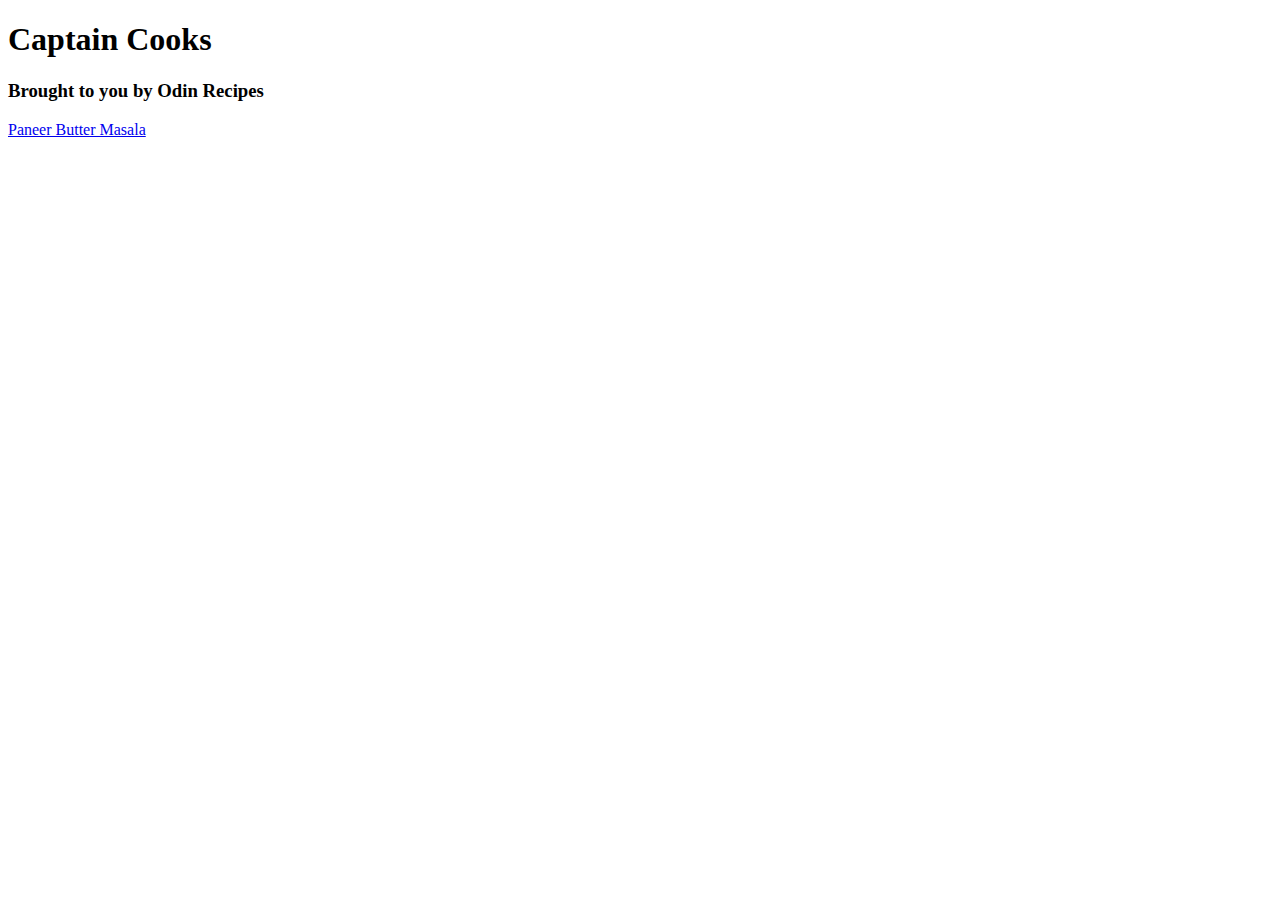
==== index.html @ b4a11d23 "Edit README.md and index.html" ====
<!DOCTYPE html>
<html>
    <head>
        <meta charset="UTF-8">
        <title>Captain Cooks</title>
    </head>

    <body>
        <h1>Captain Cooks</h1>
        <h3>Brought to you by Odin Recipes</h3>
        <a href="/home/captainnemo/repos/odin-recipes/recipes/curry.html">Paneer Butter Masala</a>
    </body>
</html>
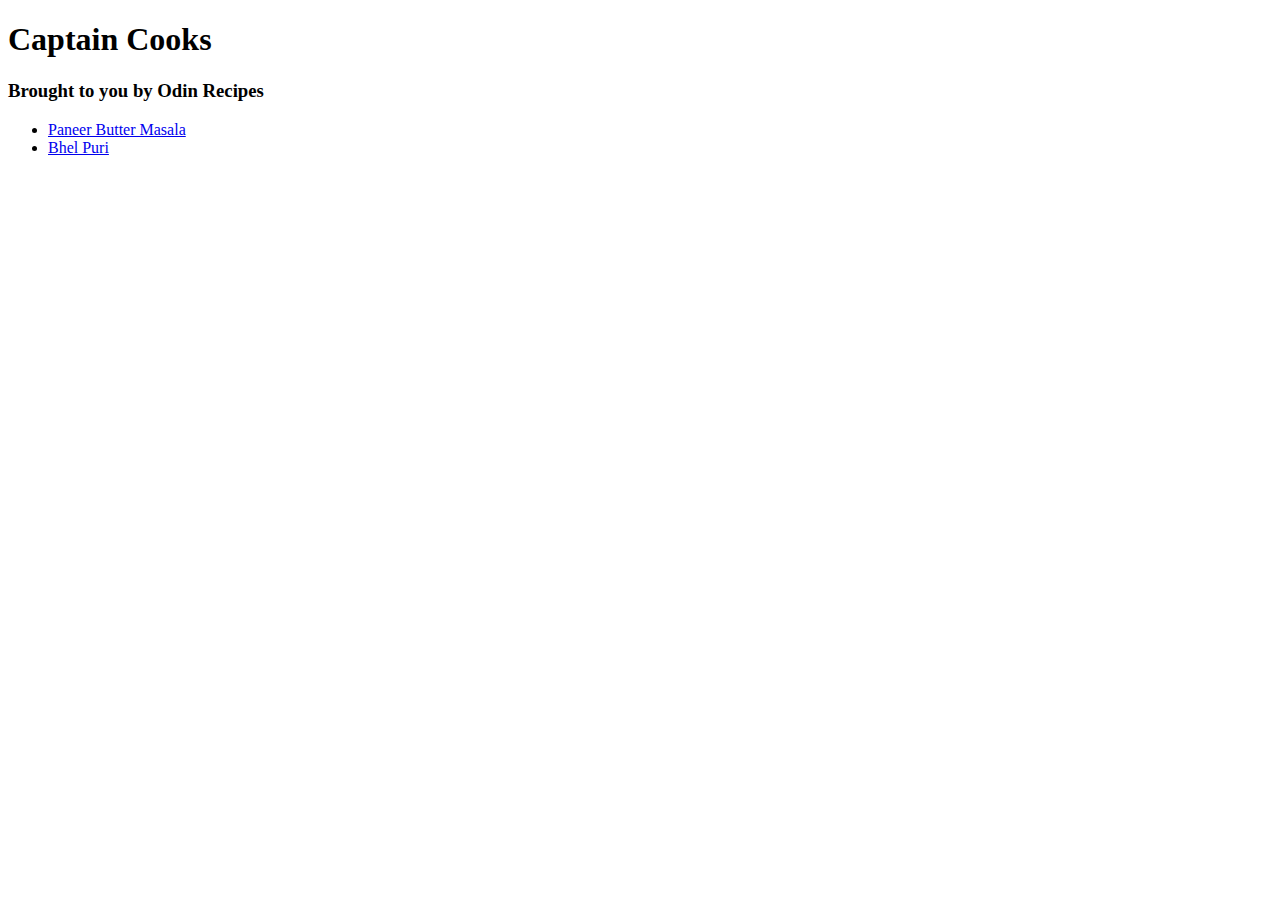
==== commit 0a7ffa3a: "Add new recipe" ====
--- a/index.html
+++ b/index.html
@@ -8,6 +8,9 @@
     <body>
         <h1>Captain Cooks</h1>
         <h3>Brought to you by Odin Recipes</h3>
-        <a href="/home/captainnemo/repos/odin-recipes/recipes/curry.html">Paneer Butter Masala</a>
+        <ul>
+            <li><a href="/home/captainnemo/repos/odin-recipes/recipes/curry.html">Paneer Butter Masala</a></li>
+            <li><a href="../odin-recipes/recipes/bhel.html">Bhel Puri</a></li>
+        </ul>
     </body>
 </html>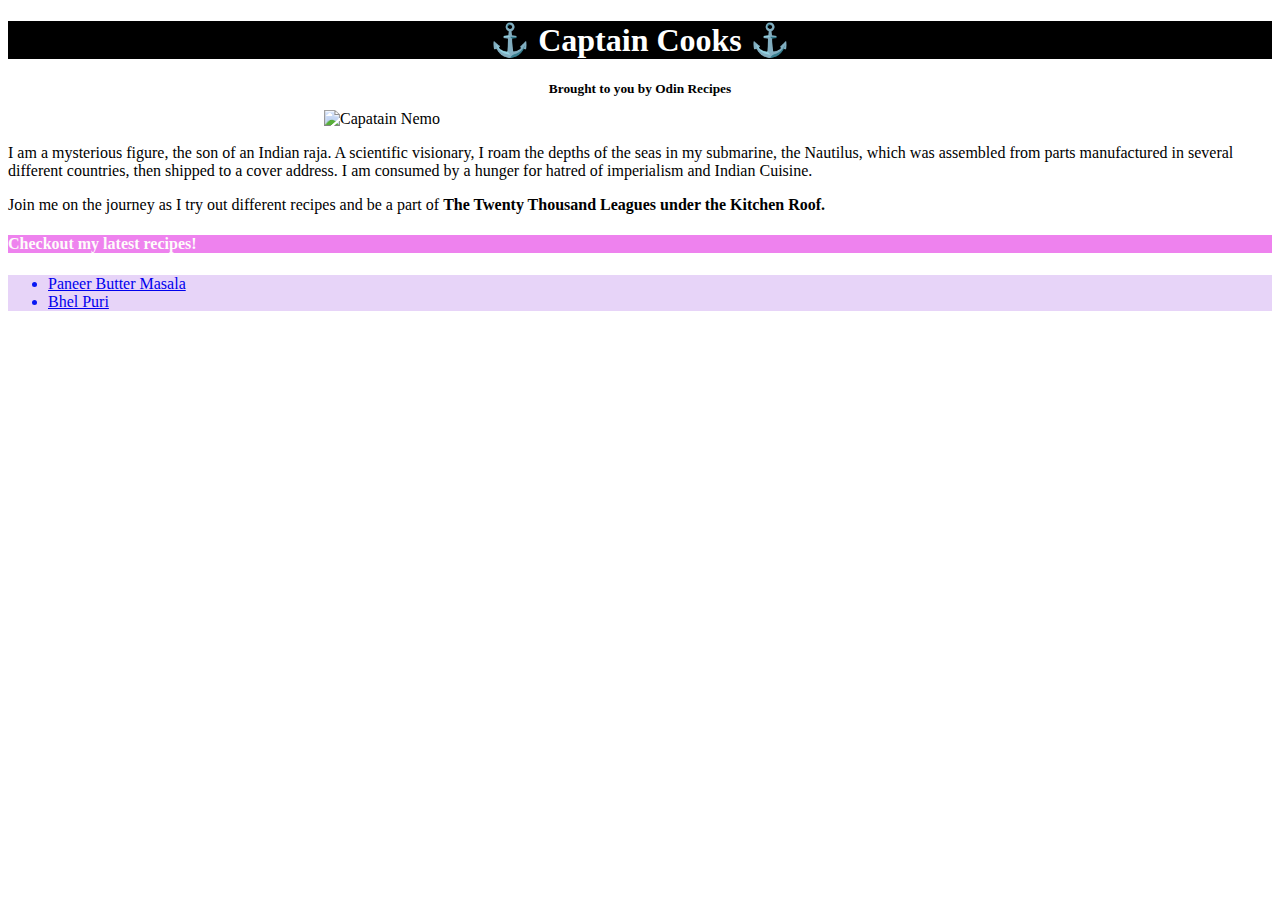
==== commit 87ebcf60: "Add CSS file" ====
--- a/index.html
+++ b/index.html
@@ -3,12 +3,18 @@
     <head>
         <meta charset="UTF-8">
         <title>Captain Cooks</title>
+        <link rel="stylesheet" href="style.css">
     </head>
 
     <body>
-        <h1>Captain Cooks</h1>
+        <h1 id="heading">	&#9875 Captain Cooks 	&#9875</h1>
         <h3>Brought to you by Odin Recipes</h3>
-        <ul>
+
+        <img class="recipe-pic" src="/home/captainnemo/repos/odin-recipes/images/CaptainNemo.jpg" alt="Capatain Nemo">
+        <p>I am a mysterious figure, the son of an Indian raja. A scientific visionary, I roam the depths of the seas in my submarine, the Nautilus, which was assembled from parts manufactured in several different countries, then shipped to a cover address. I am consumed by a hunger for hatred of imperialism and Indian Cuisine.</p>
+        <p>Join me on the journey as I try out different recipes and be a part of <strong>The Twenty Thousand Leagues under the Kitchen Roof.</strong></p>
+        <h4 class="subheading">Checkout my latest recipes!</h4>
+        <ul class="subheading" id="recipe-list">
             <li><a href="/home/captainnemo/repos/odin-recipes/recipes/curry.html">Paneer Butter Masala</a></li>
             <li><a href="../odin-recipes/recipes/bhel.html">Bhel Puri</a></li>
         </ul>
--- a/style.css
+++ b/style.css
@@ -0,0 +1,52 @@
+#heading{
+    background-color: black;
+    color: white;
+    text-align: center;
+}
+
+h3{
+    text-align: center;
+    font-size: smaller;
+}
+
+.subheading{
+    background-color: violet;
+    color: rgb(253, 252, 250);
+    
+}
+
+#recipe-list{
+    background-color: rgba(141, 51, 224, 0.212);
+    color: rgb(8, 24, 243);
+    text-align: justify;  
+}
+
+.description{
+    font-size: large;
+
+}
+
+h4{
+    background-color: violet;
+    color: rgb(253, 252, 250);
+}
+
+.recipe-pic{
+    display: block;
+    margin-left: auto;
+    margin-right: auto;
+    width: 50%;
+}
+
+.list{
+    background-color: rgba(141, 51, 224, 0.212);
+}
+
+#button{
+    background-color: rgba(238, 130, 238, 0.329);
+    border-color: blueviolet;
+    text-align: center;
+    margin-left: auto;
+    margin-right: auto;
+    width: 50%;
+}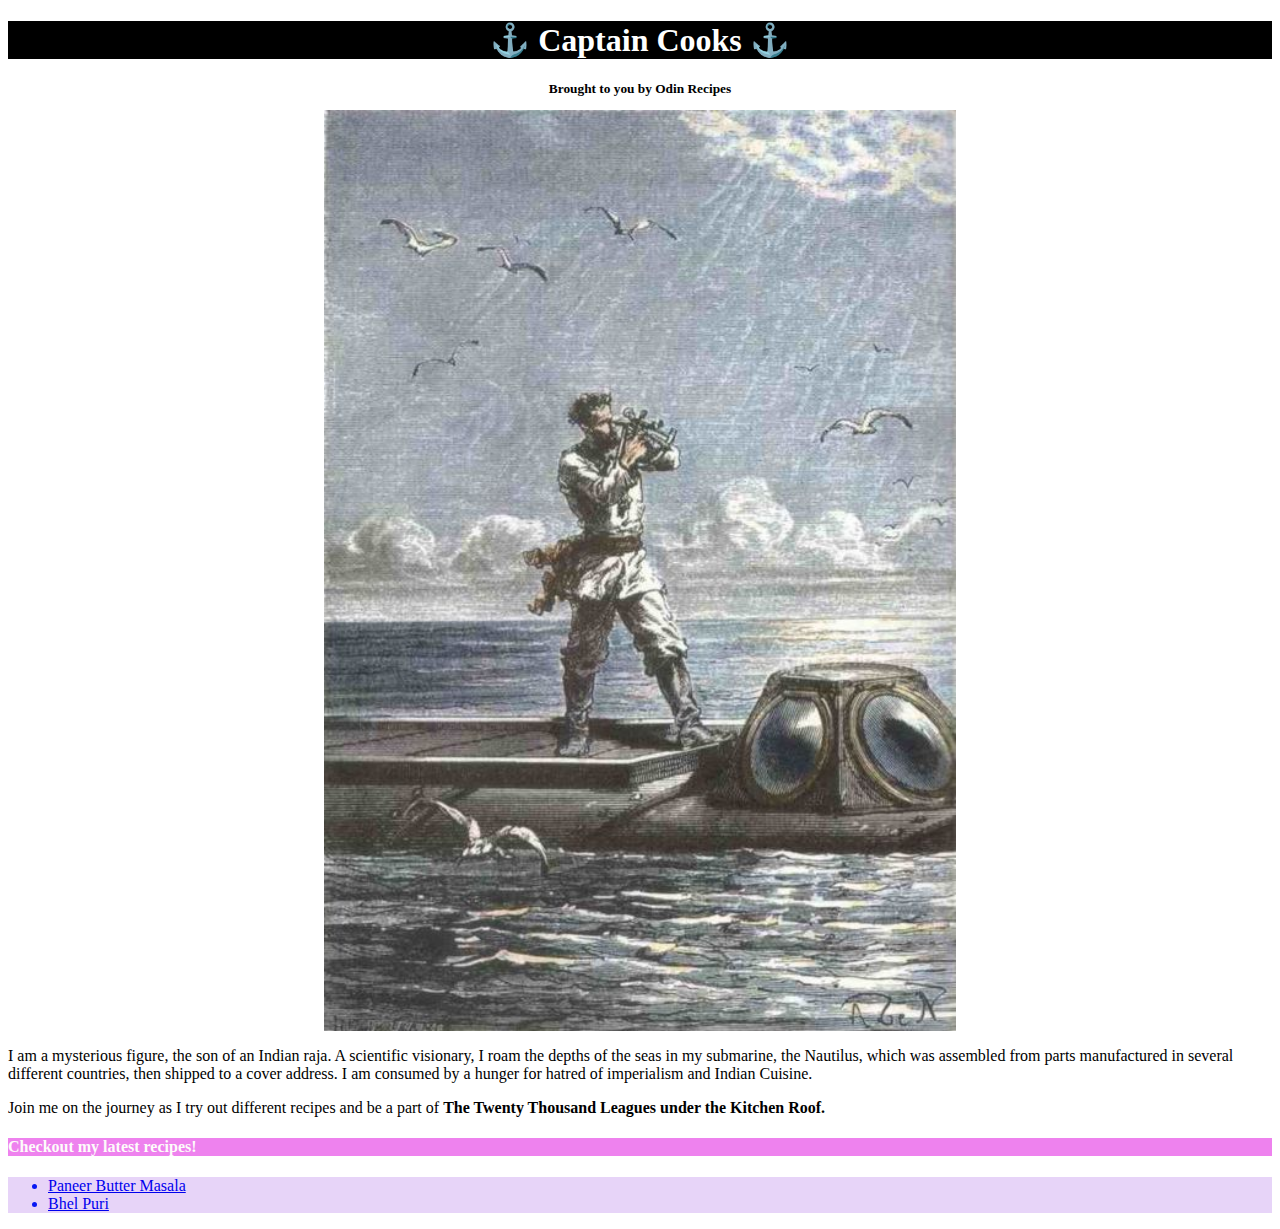
==== commit d01aba52: "Fix curry.html path" ====
--- a/index.html
+++ b/index.html
@@ -10,12 +10,12 @@
         <h1 id="heading">	&#9875 Captain Cooks 	&#9875</h1>
         <h3>Brought to you by Odin Recipes</h3>
 
-        <img class="recipe-pic" src="/home/captainnemo/repos/odin-recipes/images/CaptainNemo.jpg" alt="Capatain Nemo">
+        <img class="recipe-pic" src="images/CaptainNemo.jpg" alt="Capatain Nemo">
         <p>I am a mysterious figure, the son of an Indian raja. A scientific visionary, I roam the depths of the seas in my submarine, the Nautilus, which was assembled from parts manufactured in several different countries, then shipped to a cover address. I am consumed by a hunger for hatred of imperialism and Indian Cuisine.</p>
         <p>Join me on the journey as I try out different recipes and be a part of <strong>The Twenty Thousand Leagues under the Kitchen Roof.</strong></p>
         <h4 class="subheading">Checkout my latest recipes!</h4>
         <ul class="subheading" id="recipe-list">
-            <li><a href="/home/captainnemo/repos/odin-recipes/recipes/curry.html">Paneer Butter Masala</a></li>
+            <li><a href="../odin-recipes/recipes/curry.html">Paneer Butter Masala</a></li>
             <li><a href="../odin-recipes/recipes/bhel.html">Bhel Puri</a></li>
         </ul>
     </body>
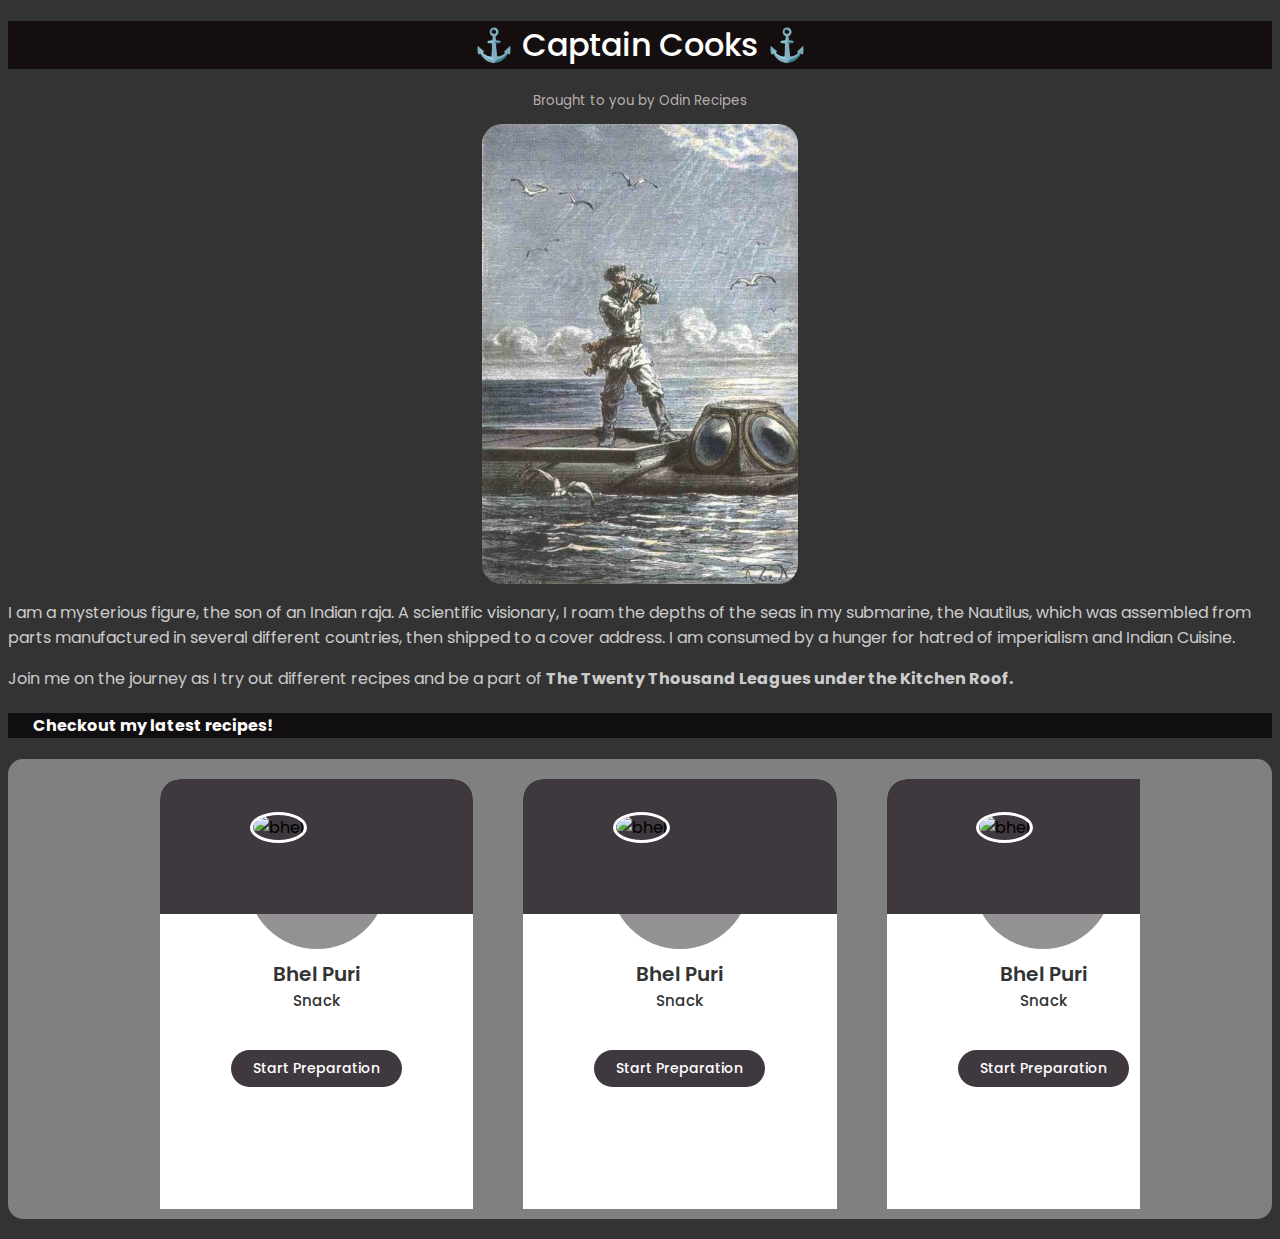
==== commit 0758988f: "Create Menu Carousel" ====
--- a/index.html
+++ b/index.html
@@ -2,21 +2,158 @@
 <html>
     <head>
         <meta charset="UTF-8">
+        <meta http-equiv="X-UA-Compatible" content="IE=edge">
         <title>Captain Cooks</title>
+            <!-- Link Swiper's CSS -->
+        <link rel="stylesheet" href="https://unpkg.com/swiper/swiper-bundle.min.css"/>
+        <link rel="stylesheet" href="https://cdnjs.cloudflare.com/ajax/libs/font-awesome/6.1.1/css/all.min.css" integrity="sha512-KfkfwYDsLkIlwQp6LFnl8zNdLGxu9YAA1QvwINks4PhcElQSvqcyVLLD9aMhXd13uQjoXtEKNosOWaZqXgel0g==" crossorigin="anonymous" referrerpolicy="no-referrer" />
         <link rel="stylesheet" href="style.css">
+        <!-- <style>
+            body {
+                background-image: url("https://images.unsplash.com/photo-1549074862-6173e20d02a8?ixlib=rb-1.2.1&ixid=MnwxMjA3fDB8MHxzZWFyY2h8MXx8ZGVlcCUyMHNlYXxlbnwwfHwwfHw%3D&w=1000&q=80");
+                background-size: cover;
+            }
+        </style> -->
     </head>
 
     <body>
         <h1 id="heading">	&#9875 Captain Cooks 	&#9875</h1>
-        <h3>Brought to you by Odin Recipes</h3>
+        <h3 style="margin-top: 1px; font-weight: 400; color: rgba(207, 198, 198, 0.863);">Brought to you by Odin Recipes</h3>
 
         <img class="recipe-pic" src="images/CaptainNemo.jpg" alt="Capatain Nemo">
-        <p>I am a mysterious figure, the son of an Indian raja. A scientific visionary, I roam the depths of the seas in my submarine, the Nautilus, which was assembled from parts manufactured in several different countries, then shipped to a cover address. I am consumed by a hunger for hatred of imperialism and Indian Cuisine.</p>
-        <p>Join me on the journey as I try out different recipes and be a part of <strong>The Twenty Thousand Leagues under the Kitchen Roof.</strong></p>
+        <p class="para">I am a mysterious figure, the son of an Indian raja. A scientific visionary, I roam the depths of the seas in my submarine, the Nautilus, which was assembled from parts manufactured in several different countries, then shipped to a cover address. I am consumed by a hunger for hatred of imperialism and Indian Cuisine.</p>
+        <p class="para">Join me on the journey as I try out different recipes and be a part of <strong>The Twenty Thousand Leagues under the Kitchen Roof.</strong></p>
         <h4 class="subheading">Checkout my latest recipes!</h4>
-        <ul class="subheading" id="recipe-list">
-            <li><a href="../odin-recipes/recipes/curry.html">Paneer Butter Masala</a></li>
-            <li><a href="../odin-recipes/recipes/bhel.html">Bhel Puri</a></li>
-        </ul>
+        <section class="slider">
+            <div class="swiper mySwiper container">
+                <div class="swiper-wrapper content">
+                    <div class="swiper-slide card">
+                        <div class="card-content">
+                            <div class="image">
+                                <img src="https://hebbarskitchen.com/wp-content/uploads/mainPhotos/bhel-puri-recipe-bhel-poori-bhel-puri-chaat-bhel-recipe-2-696x464.jpeg" alt="bhel">
+                            </div>
+
+                            <div class="media-icons">
+                                <i class="fa-solid fa-thumbs-up"></i>
+                                <i class="fa-brands fa-wikipedia-w"></i>
+                                <i class="fa-brands fa-youtube"></i>
+                            </div>
+
+                            <div class="name-type">
+                                <span class="name">Bhel Puri</span>
+                                <span class="type">Snack</span>
+
+                            </div>
+
+                            <div class="rating">
+                                <i class="fas fa-star"></i>
+                                <i class="fas fa-star"></i>
+                                <i class="fas fa-star"></i>
+                                <i class="fas fa-star"></i>
+                                <i class="far fa-star"></i>
+                            </div>
+                            
+                            <div class="button">
+                                <button class="start">Start Preparation</button>
+                            </div>
+
+                        </div>
+                    </div>
+
+                    <div class="swiper-slide card">
+                        <div class="card-content">
+                            <div class="image">
+                                <img src="https://hebbarskitchen.com/wp-content/uploads/mainPhotos/bhel-puri-recipe-bhel-poori-bhel-puri-chaat-bhel-recipe-2-696x464.jpeg" alt="bhel">
+                            </div>
+
+                            <div class="media-icons">
+                                <i class="fa-solid fa-thumbs-up"></i>
+                                <i class="fa-brands fa-wikipedia-w"></i>
+                                <i class="fa-brands fa-youtube"></i>
+                            </div>
+
+                            <div class="name-type">
+                                <span class="name">Bhel Puri</span>
+                                <span class="type">Snack</span>
+
+                            </div>
+
+                            <div class="rating">
+                                <i class="fas fa-star"></i>
+                                <i class="fas fa-star"></i>
+                                <i class="fas fa-star"></i>
+                                <i class="fas fa-star"></i>
+                                <i class="far fa-star"></i>
+                            </div>
+                            
+                            <div class="button">
+                                <button class="start" onclick="window.location.href='/home/captainnemo/repos/odin-recipes/recipes/bhel.html';">Start Preparation</button>
+                            </div>
+
+                        </div>
+                    </div>
+
+                    <div class="swiper-slide card">
+                        <div class="card-content">
+                            <div class="image">
+                                <img src="https://hebbarskitchen.com/wp-content/uploads/mainPhotos/bhel-puri-recipe-bhel-poori-bhel-puri-chaat-bhel-recipe-2-696x464.jpeg" alt="bhel">
+                            </div>
+
+                            <div class="media-icons">
+                                <i class="fa-solid fa-thumbs-up"></i>
+                                <i class="fa-brands fa-wikipedia-w"></i>
+                                <i class="fa-brands fa-youtube"></i>
+                            </div>
+
+                            <div class="name-type">
+                                <span class="name">Bhel Puri</span>
+                                <span class="type">Snack</span>
+
+                            </div>
+
+                            <div class="rating">
+                                <i class="fas fa-star"></i>
+                                <i class="fas fa-star"></i>
+                                <i class="fas fa-star"></i>
+                                <i class="fas fa-star"></i>
+                                <i class="far fa-star"></i>
+                            </div>
+                            
+                            <div class="button">
+                                <button class="start">Start Preparation</button>
+                            </div>
+
+                        </div>
+                    </div>
+                </div>
+                <div class="swiper-button-next"></div>
+                <div class="swiper-button-prev"></div>
+                <div class="swiper-pagination"></div>
+            </div>
+
+
+        
+        </section>
+
+        <script src="https://unpkg.com/swiper/swiper-bundle.min.js"></script>
+
+    <!-- Initialize Swiper -->
+    <script>
+      var swiper = new Swiper(".mySwiper", {
+        slidesPerView: 3,
+        spaceBetween: 30,
+        slidesPerGroup: 3,
+        loop: true,
+        loopFillGroupWithBlank: true,
+        pagination: {
+          el: ".swiper-pagination",
+          clickable: true,
+        },
+        navigation: {
+          nextEl: ".swiper-button-next",
+          prevEl: ".swiper-button-prev",
+        },
+      });
+    </script>
     </body>
 </html>--- a/style.css
+++ b/style.css
@@ -1,7 +1,182 @@
+@import url('https://fonts.googleapis.com/css2?family=Oleo+Script+Swash+Caps&family=Poppins:ital,wght@0,100;0,200;0,300;0,400;0,500;0,600;0,900;1,300&display=swap');
+
+*{
+    /* margin: 0; */
+    padding: 0;
+    box-sizing: border-box;
+    font-family: 'Poppins', sans-serif;
+}
+
+.slider{
+    height: auto;
+    display: flex;
+    align-items:center;
+    background: grey;
+    border-radius: 15px;
+    margin-bottom: 20px;
+}
+
+.container {
+    position: relative;
+    height: 450px;
+    width: 1075px;
+    display: flex;
+    align-items: center;
+    margin-bottom: 10px;
+}
+
+.swiper {
+    width: 1000px;
+}
+section .card .image{
+    height: 140px;
+    width: 140px;
+    border-radius: 50%;
+    padding: 3px;
+    background: rgba(63, 57, 63, 0.555);
+}
+
+section .card .image img{
+    height: 100%;
+    width: 100%;
+    object-fit: cover;
+    border-radius: 50%;
+    border: 3px solid white;
+}
+
+.card{
+    position: relative;
+    background: white;
+    border-radius: 20px;
+    margin: 20px 20px;
+    width: 20px 0;
+}
+
+.card::before{
+    content: "";
+    position: absolute;
+    height: 30%;
+    width: 100%;
+    background: rgb(63, 57, 63);
+    border-radius: 20px 20px 0 0;
+}
+
+.card .card-content{
+    display: flex;
+    flex-direction: column;
+    align-items: center;
+    padding: 30px;
+    position: relative;
+    z-index: 100;
+}
+
+.card .media-icons{
+    position: absolute;
+    top: 10px;
+    right: 10px;
+    display: flex;
+    flex-direction: column;
+    align-items: center;
+}
+
+.card .media-icons i{
+    color: white;
+    opacity: 65%;
+    margin-top: 10px;
+    transition: all 0.3 ease;
+    cursor: pointer;
+}
+
+.card .media-icons i:hover{
+    opacity: 100%;
+}
+
+.card .name-type{
+    display: flex;
+    flex-direction: column;
+    align-items: center;
+    margin-top: 10px;
+    color: #333;
+}
+
+.name-type .name{
+    font-size: 20px;
+    font-weight: 600;
+}
+
+.name-type .type{
+    font-size: 15px;
+    font-weight: 500;
+}
+
+.card .rating{
+    display: flex;
+    align-items: center;
+    margin-top: 18px;
+}
+
+.card .rating i{
+    font-size: 18px;
+    margin: 0 2px;
+    color: rgb(241, 207, 14);
+}
+
+.card .button{
+    display: flex;
+    justify-content: space-around;
+    width: 100%;
+    margin-top: 20px;
+}
+
+.card .button button{
+    background: rgb(63, 57, 63);
+    outline: none;
+    border: none;
+    color: white;
+    padding: 8px 22px;
+    border-radius: 20px;
+    font-size: 14px;
+    font-weight: 500;
+    transition: all 0.3s ease;
+    cursor: pointer;
+}
+
+.button button:hover{
+    background: black;
+}
+
+.swiper-pagination-bullet{
+    height: 7px;
+    width: 26px;
+    border-radius: 25px;
+    background: rgba(15, 15, 15, 0.918);
+}
+
+.swiper-button-next, .swiper-button-prev{
+    opacity: .5;
+    color: rgb(45, 44, 46);
+    transition: all 0.3s ease;
+}
+
+.swiper-button-next:hover, .swiper-button-prev:hover{
+    opacity: 1;
+    color: rgb(0, 0, 0);
+}
+
 #heading{
-    background-color: black;
-    color: white;
+    background-color: rgb(20, 14, 14);
+    color: rgb(255, 255, 255);
     text-align: center;
+    font-weight: 500;
+    font-family: 'Poppins', serif;
+}
+
+body{
+    background-color: #333;
+}
+
+.para{
+    color: rgba(255, 255, 255, 0.76);
 }
 
 h3{
@@ -10,15 +185,29 @@
 }
 
 .subheading{
-    background-color: violet;
+    background-color: rgb(17, 14, 17);
     color: rgb(253, 252, 250);
     
 }
+
+a:visited {
+    color: rgb(229, 149, 236);
+}
+
+a {
+    color: rgb(229, 149, 236);
+}
+
+a:hover {
+    color: white;
+}
+
 
 #recipe-list{
     background-color: rgba(141, 51, 224, 0.212);
     color: rgb(8, 24, 243);
-    text-align: justify;  
+    text-align: justify;
+
 }
 
 .description{
@@ -27,15 +216,17 @@
 }
 
 h4{
-    background-color: violet;
-    color: rgb(253, 252, 250);
+    background-color: rgba(238, 130, 238, 0.562);
+    color: rgb(141, 1, 1);
+    padding-left: 2%;
 }
 
 .recipe-pic{
     display: block;
     margin-left: auto;
     margin-right: auto;
-    width: 50%;
+    width: 25%;
+    border-radius: 20px;
 }
 
 .list{
@@ -45,8 +236,9 @@
 #button{
     background-color: rgba(238, 130, 238, 0.329);
     border-color: blueviolet;
-    text-align: center;
-    margin-left: auto;
-    margin-right: auto;
-    width: 50%;
-}+    text-align: justify;
+    margin-left: 45%;
+    margin-right: 55%;
+    margin-top: 1%;
+    padding: 10px;
+}
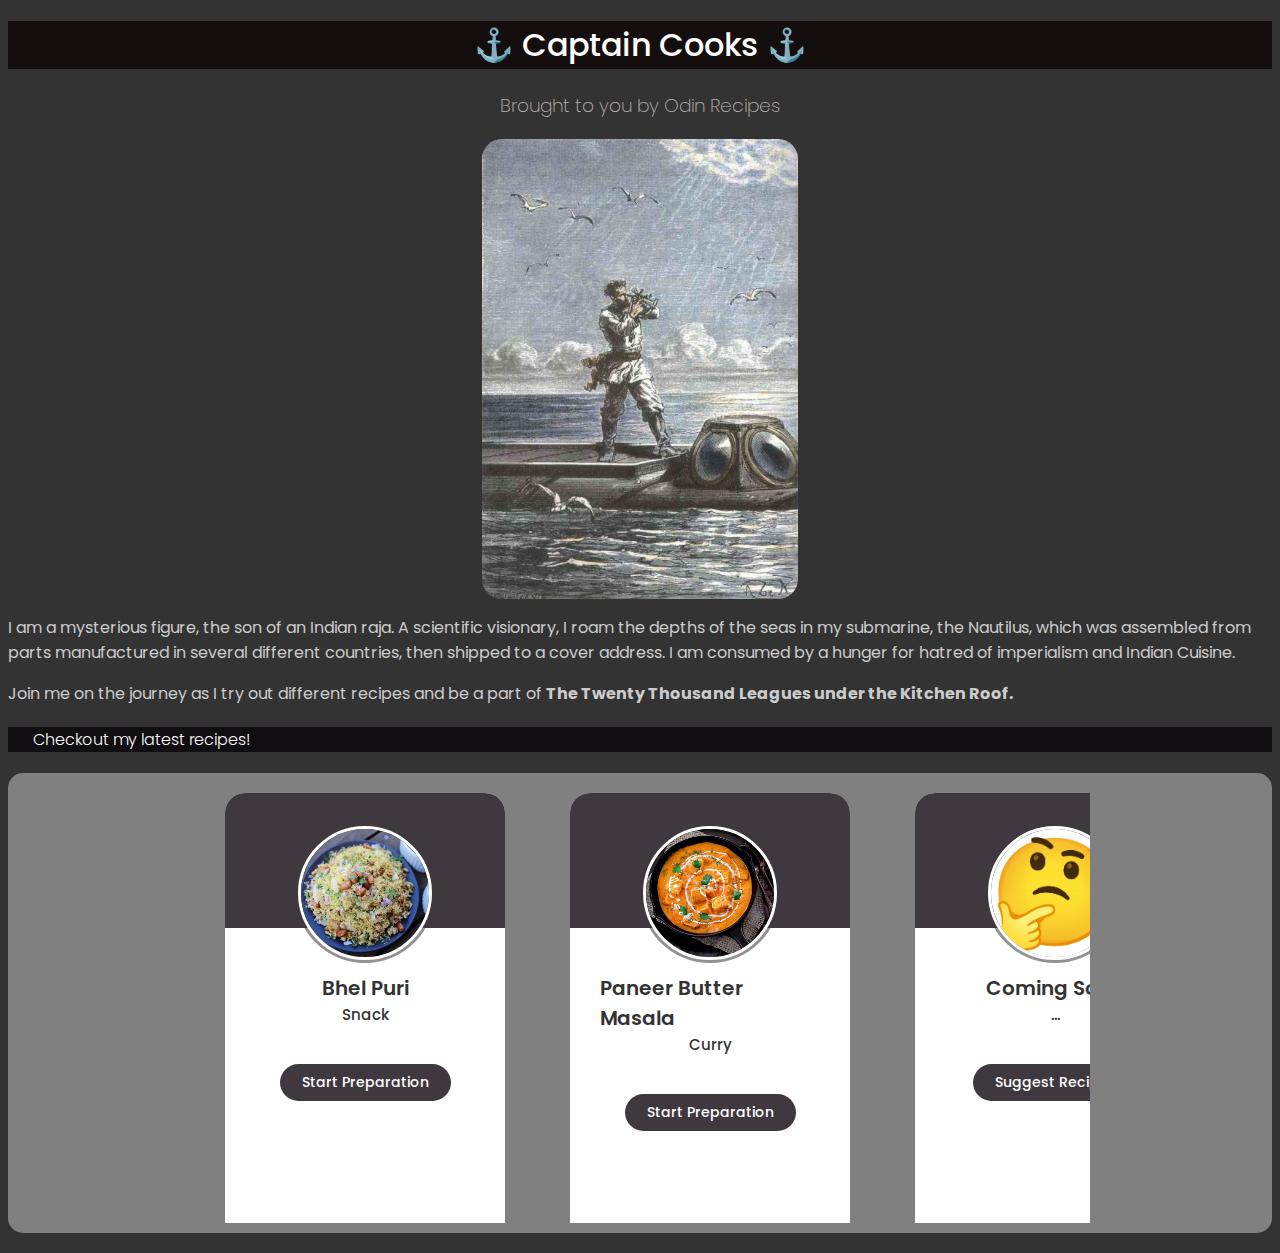
==== commit 17c91f39: "Change recipe page theme" ====
--- a/index.html
+++ b/index.html
@@ -8,17 +8,11 @@
         <link rel="stylesheet" href="https://unpkg.com/swiper/swiper-bundle.min.css"/>
         <link rel="stylesheet" href="https://cdnjs.cloudflare.com/ajax/libs/font-awesome/6.1.1/css/all.min.css" integrity="sha512-KfkfwYDsLkIlwQp6LFnl8zNdLGxu9YAA1QvwINks4PhcElQSvqcyVLLD9aMhXd13uQjoXtEKNosOWaZqXgel0g==" crossorigin="anonymous" referrerpolicy="no-referrer" />
         <link rel="stylesheet" href="style.css">
-        <!-- <style>
-            body {
-                background-image: url("https://images.unsplash.com/photo-1549074862-6173e20d02a8?ixlib=rb-1.2.1&ixid=MnwxMjA3fDB8MHxzZWFyY2h8MXx8ZGVlcCUyMHNlYXxlbnwwfHwwfHw%3D&w=1000&q=80");
-                background-size: cover;
-            }
-        </style> -->
     </head>
 
     <body>
         <h1 id="heading">	&#9875 Captain Cooks 	&#9875</h1>
-        <h3 style="margin-top: 1px; font-weight: 400; color: rgba(207, 198, 198, 0.863);">Brought to you by Odin Recipes</h3>
+        <h3 style="margin-top: 1px;text-align: center; font-weight: 200; color: rgba(207, 198, 198, 0.863);">Brought to you by Odin Recipes</h3>
 
         <img class="recipe-pic" src="images/CaptainNemo.jpg" alt="Capatain Nemo">
         <p class="para">I am a mysterious figure, the son of an Indian raja. A scientific visionary, I roam the depths of the seas in my submarine, the Nautilus, which was assembled from parts manufactured in several different countries, then shipped to a cover address. I am consumed by a hunger for hatred of imperialism and Indian Cuisine.</p>
@@ -30,13 +24,13 @@
                     <div class="swiper-slide card">
                         <div class="card-content">
                             <div class="image">
-                                <img src="https://hebbarskitchen.com/wp-content/uploads/mainPhotos/bhel-puri-recipe-bhel-poori-bhel-puri-chaat-bhel-recipe-2-696x464.jpeg" alt="bhel">
+                                <img src="images/bhel_puri.jpeg" alt="bhel">
                             </div>
 
                             <div class="media-icons">
                                 <i class="fa-solid fa-thumbs-up"></i>
-                                <i class="fa-brands fa-wikipedia-w"></i>
-                                <i class="fa-brands fa-youtube"></i>
+                                <i class="fa-brands fa-wikipedia-w" onclick="location.href='https://en.wikipedia.org/wiki/Bhel_puri'"></i>
+                                <i class="fa-brands fa-youtube" onclick="location.href='https://www.youtube.com/watch?v=c-hjrGHQyAs'"></i>
                             </div>
 
                             <div class="name-type">
@@ -54,7 +48,7 @@
                             </div>
                             
                             <div class="button">
-                                <button class="start">Start Preparation</button>
+                                <button class="start" onclick="window.location.href='recipes/bhel.html';">Start Preparation</button>
                             </div>
 
                         </div>
@@ -63,18 +57,18 @@
                     <div class="swiper-slide card">
                         <div class="card-content">
                             <div class="image">
-                                <img src="https://hebbarskitchen.com/wp-content/uploads/mainPhotos/bhel-puri-recipe-bhel-poori-bhel-puri-chaat-bhel-recipe-2-696x464.jpeg" alt="bhel">
+                                <img src="images/curry.jpg" alt="curry">
                             </div>
 
                             <div class="media-icons">
                                 <i class="fa-solid fa-thumbs-up"></i>
-                                <i class="fa-brands fa-wikipedia-w"></i>
-                                <i class="fa-brands fa-youtube"></i>
+                                <i class="fa-brands fa-wikipedia-w" onclick="location.href='https://en.wikipedia.org/wiki/Paneer_makhani'"></i>
+                                <i class="fa-brands fa-youtube" onclick="location.href='https://www.youtube.com/watch?v=U1LVDFwi8qI'"></i>
                             </div>
 
                             <div class="name-type">
-                                <span class="name">Bhel Puri</span>
-                                <span class="type">Snack</span>
+                                <span class="name">Paneer Butter Masala</span>
+                                <span class="type">Curry</span>
 
                             </div>
 
@@ -87,7 +81,7 @@
                             </div>
                             
                             <div class="button">
-                                <button class="start" onclick="window.location.href='/home/captainnemo/repos/odin-recipes/recipes/bhel.html';">Start Preparation</button>
+                                <button class="start" onclick="window.location.href='recipes/curry.html';">Start Preparation</button>
                             </div>
 
                         </div>
@@ -96,18 +90,18 @@
                     <div class="swiper-slide card">
                         <div class="card-content">
                             <div class="image">
-                                <img src="https://hebbarskitchen.com/wp-content/uploads/mainPhotos/bhel-puri-recipe-bhel-poori-bhel-puri-chaat-bhel-recipe-2-696x464.jpeg" alt="bhel">
+                                <img src="images/think.jpg" alt="think">
                             </div>
 
                             <div class="media-icons">
                                 <i class="fa-solid fa-thumbs-up"></i>
-                                <i class="fa-brands fa-wikipedia-w"></i>
-                                <i class="fa-brands fa-youtube"></i>
+                                <i class="fa-brands fa-wikipedia-w" onclick="location.href='https://en.wikipedia.org/wiki/Rickrolling'"></i>
+                                <i class="fa-brands fa-youtube" onclick="location.href='https://www.youtube.com/watch?v=VbUuB1aN2DA'"></i>
                             </div>
 
                             <div class="name-type">
-                                <span class="name">Bhel Puri</span>
-                                <span class="type">Snack</span>
+                                <span class="name">Coming Soon</span>
+                                <span class="type">...</span>
 
                             </div>
 
@@ -120,7 +114,7 @@
                             </div>
                             
                             <div class="button">
-                                <button class="start">Start Preparation</button>
+                                <button class="start" onclick="window.location.href='https://www.thisworldthesedays.com/comingsoon.html';">Suggest Recipes</button>
                             </div>
 
                         </div>
@@ -156,4 +150,5 @@
       });
     </script>
     </body>
-</html>+</html>
+                            --- a/style.css
+++ b/style.css
@@ -7,6 +7,8 @@
     font-family: 'Poppins', sans-serif;
 }
 
+/* CAROUSEL */
+
 .slider{
     height: auto;
     display: flex;
@@ -26,7 +28,7 @@
 }
 
 .swiper {
-    width: 1000px;
+    width: 900px;
 }
 section .card .image{
     height: 140px;
@@ -48,7 +50,7 @@
     position: relative;
     background: white;
     border-radius: 20px;
-    margin: 20px 20px;
+    margin: 20px 35px;
     width: 20px 0;
 }
 
@@ -83,7 +85,7 @@
     color: white;
     opacity: 65%;
     margin-top: 10px;
-    transition: all 0.3 ease;
+    transition: all .3s ease;
     cursor: pointer;
 }
 
@@ -163,6 +165,8 @@
     color: rgb(0, 0, 0);
 }
 
+/* GENERAL */
+
 #heading{
     background-color: rgb(20, 14, 14);
     color: rgb(255, 255, 255);
@@ -179,23 +183,27 @@
     color: rgba(255, 255, 255, 0.76);
 }
 
-h3{
+.description{
+    color: white;
     text-align: center;
     font-size: smaller;
+    font-weight: 300;
+    font-size: large;
+
 }
 
 .subheading{
     background-color: rgb(17, 14, 17);
     color: rgb(253, 252, 250);
-    
+    font-weight: 300;
 }
 
 a:visited {
-    color: rgb(229, 149, 236);
+    color: #333;
 }
 
 a {
-    color: rgb(229, 149, 236);
+    color: #333;
 }
 
 a:hover {
@@ -210,14 +218,9 @@
 
 }
 
-.description{
-    font-size: large;
-
-}
-
 h4{
-    background-color: rgba(238, 130, 238, 0.562);
-    color: rgb(141, 1, 1);
+    background-color: rgba(0, 0, 0, 0.562);
+    color: rgb(255, 255, 255);
     padding-left: 2%;
 }
 
@@ -230,10 +233,15 @@
 }
 
 .list{
-    background-color: rgba(141, 51, 224, 0.212);
-}
-
-#button{
+    background-color: grey;
+    margin-left: 1rem;
+    color: white;
+    padding: 5px 5px 10px 30px;
+}
+
+
+
+/* #button{
     background-color: rgba(238, 130, 238, 0.329);
     border-color: blueviolet;
     text-align: justify;
@@ -241,4 +249,4 @@
     margin-right: 55%;
     margin-top: 1%;
     padding: 10px;
-}
+} */
